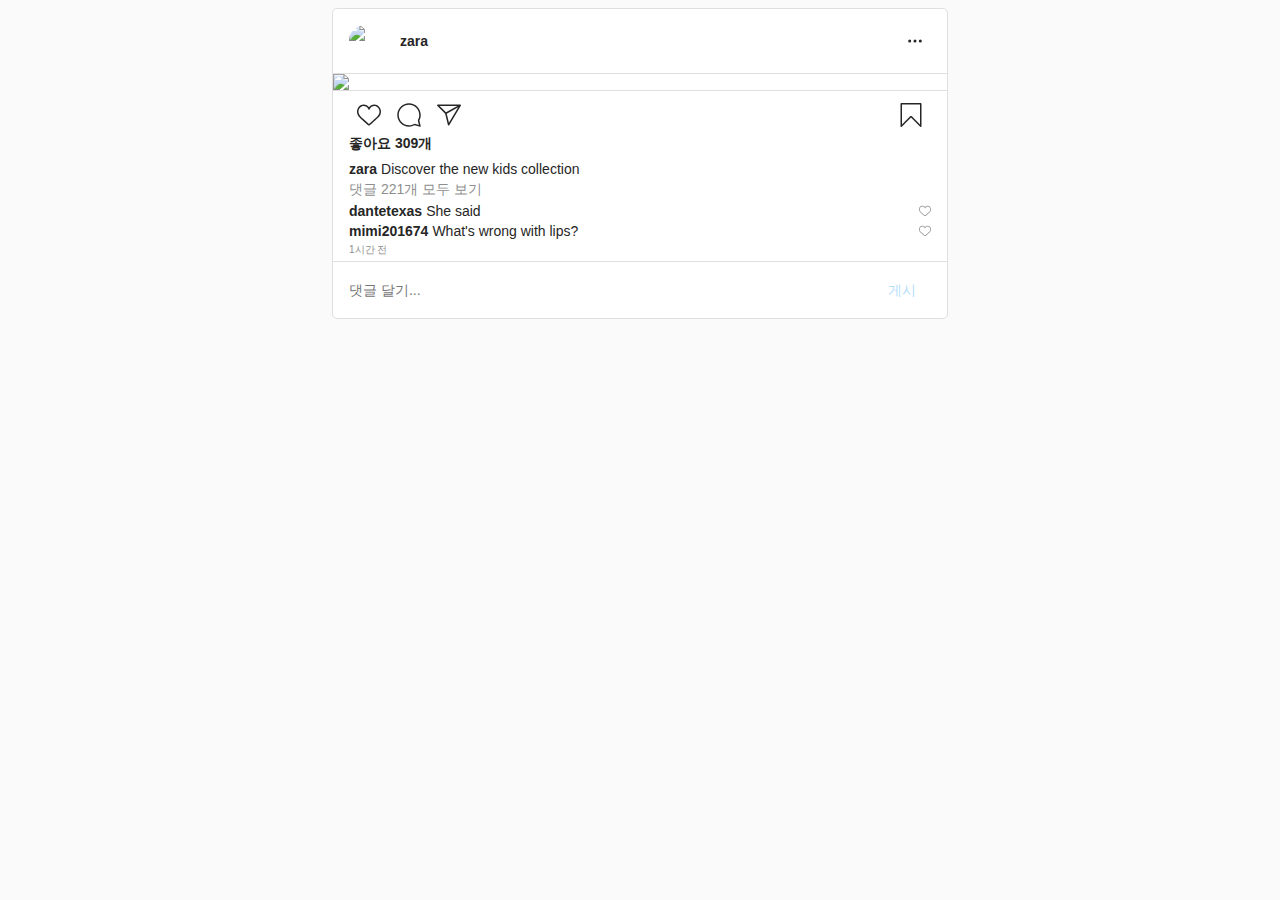
==== instagram/index.html @ 220dec62 "인스타그램 클론코딩 프로젝트 추가" ====
<!DOCTYPE html>
<html>
  <head>
    <title>instagram</title>
    <link type="text/css" rel="stylesheet" href="./index.css" />
  </head>
  <body>
    <div class="feed">
      <div class="feed__header">
        <div class="header__account-info">
          <div class="user__thumb">
            <img
              src="https://scontent-ssn1-1.cdninstagram.com/v/t51.2885-19/s320x320/105950367_289081092275749_7298170428236645519_n.jpg?_nc_ht=scontent-ssn1-1.cdninstagram.com&_nc_ohc=eaD1prziFIoAX-0Ehdz&oh=d0e075d6cd42b6ee7dc914b1db09df08&oe=5F3594E5"
            />
          </div>
          <a class="user__id" href="">zara</a>
        </div>
        <div class="header__actions">
          <svg
            aria-label="옵션 더 보기"
            class="_8-yf5 "
            fill="#262626"
            height="16"
            viewBox="0 0 48 48"
            width="16"
          >
            <circle
              clip-rule="evenodd"
              cx="8"
              cy="24"
              fill-rule="evenodd"
              r="4.5"
            ></circle>
            <circle
              clip-rule="evenodd"
              cx="24"
              cy="24"
              fill-rule="evenodd"
              r="4.5"
            ></circle>
            <circle
              clip-rule="evenodd"
              cx="40"
              cy="24"
              fill-rule="evenodd"
              r="4.5"
            ></circle>
          </svg>
        </div>
      </div>
      <div class="feed__images">
        <img
          src="https://scontent-ssn1-1.cdninstagram.com/v/t51.2885-15/e35/p1080x1080/107159166_710665782837519_4238818945133716288_n.jpg?_nc_ht=scontent-ssn1-1.cdninstagram.com&_nc_cat=1&_nc_ohc=9SdWysUpTw0AX_OGU-p&oh=3f6f7fd5ccec45e2b79757ee2c34c776&oe=5F37ABF6"
        />
      </div>
      <div class="feed__icons">
        <div class="icons__left">
          <button class="icon__like">
            <svg
              aria-label="좋아요"
              class="_8-yf5 "
              fill="#262626"
              height="24"
              viewBox="0 0 48 48"
              width="24"
            >
              <path
                d="M34.6 6.1c5.7 0 10.4 5.2 10.4 11.5 0 6.8-5.9 11-11.5 16S25 41.3 24 41.9c-1.1-.7-4.7-4-9.5-8.3-5.7-5-11.5-9.2-11.5-16C3 11.3 7.7 6.1 13.4 6.1c4.2 0 6.5 2 8.1 4.3 1.9 2.6 2.2 3.9 2.5 3.9.3 0 .6-1.3 2.5-3.9 1.6-2.3 3.9-4.3 8.1-4.3m0-3c-4.5 0-7.9 1.8-10.6 5.6-2.7-3.7-6.1-5.5-10.6-5.5C6 3.1 0 9.6 0 17.6c0 7.3 5.4 12 10.6 16.5.6.5 1.3 1.1 1.9 1.7l2.3 2c4.4 3.9 6.6 5.9 7.6 6.5.5.3 1.1.5 1.6.5.6 0 1.1-.2 1.6-.5 1-.6 2.8-2.2 7.8-6.8l2-1.8c.7-.6 1.3-1.2 2-1.7C42.7 29.6 48 25 48 17.6c0-8-6-14.5-13.4-14.5z"
              ></path>
            </svg>
          </button>
          <button class="icon__comment">
            <svg
              aria-label="댓글 달기"
              class="_8-yf5 "
              fill="#262626"
              height="24"
              viewBox="0 0 48 48"
              width="24"
            >
              <path
                clip-rule="evenodd"
                d="M47.5 46.1l-2.8-11c1.8-3.3 2.8-7.1 2.8-11.1C47.5 11 37 .5 24 .5S.5 11 .5 24 11 47.5 24 47.5c4 0 7.8-1 11.1-2.8l11 2.8c.8.2 1.6-.6 1.4-1.4zm-3-22.1c0 4-1 7-2.6 10-.2.4-.3.9-.2 1.4l2.1 8.4-8.3-2.1c-.5-.1-1-.1-1.4.2-1.8 1-5.2 2.6-10 2.6-11.4 0-20.6-9.2-20.6-20.5S12.7 3.5 24 3.5 44.5 12.7 44.5 24z"
                fill-rule="evenodd"
              ></path>
            </svg>
          </button>
          <button class="icon__share">
            <svg
              aria-label="게시물 공유"
              class="_8-yf5 "
              fill="#262626"
              height="24"
              viewBox="0 0 48 48"
              width="24"
            >
              <path
                d="M47.8 3.8c-.3-.5-.8-.8-1.3-.8h-45C.9 3.1.3 3.5.1 4S0 5.2.4 5.7l15.9 15.6 5.5 22.6c.1.6.6 1 1.2 1.1h.2c.5 0 1-.3 1.3-.7l23.2-39c.4-.4.4-1 .1-1.5zM5.2 6.1h35.5L18 18.7 5.2 6.1zm18.7 33.6l-4.4-18.4L42.4 8.6 23.9 39.7z"
              ></path>
            </svg>
          </button>
        </div>
        <div class="icons__right">
          <button class="icon__bookmark">
            <svg
              aria-label="저장"
              class="_8-yf5 "
              fill="#262626"
              height="24"
              viewBox="0 0 48 48"
              width="24"
            >
              <path
                d="M43.5 48c-.4 0-.8-.2-1.1-.4L24 29 5.6 47.6c-.4.4-1.1.6-1.6.3-.6-.2-1-.8-1-1.4v-45C3 .7 3.7 0 4.5 0h39c.8 0 1.5.7 1.5 1.5v45c0 .6-.4 1.2-.9 1.4-.2.1-.4.1-.6.1zM24 26c.8 0 1.6.3 2.2.9l15.8 16V3H6v39.9l15.8-16c.6-.6 1.4-.9 2.2-.9z"
              ></path>
            </svg>
          </button>
        </div>
      </div>
      <div class="feed__likes">
        <p class="likes__text">좋아요 <em>309</em>개</p>
      </div>
      <div class="feed__text">
        <p class="text">
          <a href="" class="account__id">zara</a>Discover the new kids
          collection
        </p>
      </div>
      <div class="feed__view-comments">
        <a href="" class="view-comment__all-comment">댓글 221개 모두 보기</a>
        <div class="view-comment__comment-list">
          <div class="comment-list__comment-item">
            <p class="text">
              <a href="" class="account__id">dantetexas</a>She said
            </p>
            <button class="comment-item__like">
              <svg
                aria-label="좋아요"
                class="_8-yf5 "
                fill="#8e8e8e"
                height="12"
                viewBox="0 0 48 48"
                width="12"
              >
                <path
                  d="M34.6 6.1c5.7 0 10.4 5.2 10.4 11.5 0 6.8-5.9 11-11.5 16S25 41.3 24 41.9c-1.1-.7-4.7-4-9.5-8.3-5.7-5-11.5-9.2-11.5-16C3 11.3 7.7 6.1 13.4 6.1c4.2 0 6.5 2 8.1 4.3 1.9 2.6 2.2 3.9 2.5 3.9.3 0 .6-1.3 2.5-3.9 1.6-2.3 3.9-4.3 8.1-4.3m0-3c-4.5 0-7.9 1.8-10.6 5.6-2.7-3.7-6.1-5.5-10.6-5.5C6 3.1 0 9.6 0 17.6c0 7.3 5.4 12 10.6 16.5.6.5 1.3 1.1 1.9 1.7l2.3 2c4.4 3.9 6.6 5.9 7.6 6.5.5.3 1.1.5 1.6.5.6 0 1.1-.2 1.6-.5 1-.6 2.8-2.2 7.8-6.8l2-1.8c.7-.6 1.3-1.2 2-1.7C42.7 29.6 48 25 48 17.6c0-8-6-14.5-13.4-14.5z"
                ></path>
              </svg>
            </button>
          </div>
          <div class="comment-list__comment-item">
            <p class="text">
              <a href="" class="account__id">mimi201674</a>What's wrong with
              lips?
            </p>
            <button class="comment-item__like">
              <svg
                aria-label="좋아요"
                class="_8-yf5 "
                fill="#8e8e8e"
                height="12"
                viewBox="0 0 48 48"
                width="12"
              >
                <path
                  d="M34.6 6.1c5.7 0 10.4 5.2 10.4 11.5 0 6.8-5.9 11-11.5 16S25 41.3 24 41.9c-1.1-.7-4.7-4-9.5-8.3-5.7-5-11.5-9.2-11.5-16C3 11.3 7.7 6.1 13.4 6.1c4.2 0 6.5 2 8.1 4.3 1.9 2.6 2.2 3.9 2.5 3.9.3 0 .6-1.3 2.5-3.9 1.6-2.3 3.9-4.3 8.1-4.3m0-3c-4.5 0-7.9 1.8-10.6 5.6-2.7-3.7-6.1-5.5-10.6-5.5C6 3.1 0 9.6 0 17.6c0 7.3 5.4 12 10.6 16.5.6.5 1.3 1.1 1.9 1.7l2.3 2c4.4 3.9 6.6 5.9 7.6 6.5.5.3 1.1.5 1.6.5.6 0 1.1-.2 1.6-.5 1-.6 2.8-2.2 7.8-6.8l2-1.8c.7-.6 1.3-1.2 2-1.7C42.7 29.6 48 25 48 17.6c0-8-6-14.5-13.4-14.5z"
                ></path>
              </svg>
            </button>
          </div>
        </div>
      </div>
      <div class="feed__time">1시간 전</div>
      <div class="feed__write-comments">
        <div class="wirte-comment__input">
          <input
            type="text"
            id="write__comment__input"
            placeholder="댓글 달기..."
          />
        </div>
        <button class="wirte-comment__button">게시</button>
      </div>
    </div>
    <script type="text/javascript" src="./index.js"></script>
  </body>
</html>
---- instagram/index.css ----
body {
  box-sizing: border-box;
  color: #262626;
  font-size: 14px;
  font-family: -apple-system, BlinkMacSystemFont, "Segoe UI", Roboto, Helvetica,
    Arial, sans-serif;
  background: #fafafa;
}
em {
  font-style: normal;
}
p {
  margin: 0;
}
img {
  display: block;
}
.feed {
  width: 614px;
  margin: 0 auto;
  border-radius: 5px;
  border: 1px solid #dfdfdf;
  background: #fff;
}
a {
  color: #262626;
}
a,
a:hover,
a:active {
  text-decoration: none;
  outline: none;
}
button,
input {
  border: none;
  margin: 0;
  padding: 0;
  overflow: visible;
  outline: none;
  background: transparent;
  color: inherit;
  font: inherit;
  line-height: normal;
  -webkit-font-smoothing: inherit;
  -moz-osx-font-smoothing: inherit;
  -webkit-appearance: none;
}
button {
  cursor: pointer;
}
/* feed__header */
.feed__header {
  padding: 16px;
  font-size: 0;
}
.header__account-info {
  display: inline-block;
  vertical-align: middle;
  width: calc(100% - 24px);
  font-size: 14px;
}
.user__thumb {
  display: inline-block;
  vertical-align: middle;
  width: 32px;
  height: 32px;
  margin-right: 15px;
  overflow: hidden;
  border-radius: 50%;
}
.user__thumb img {
  width: 100%;
}
.user__id {
  display: inline-block;
  vertical-align: middle;
  font-weight: bold;
}

.header__actions {
  width: 24px;
  display: inline-block;
  vertical-align: middle;
}
/* feed__images */
.feed__images {
  border-top: 1px solid #dfdfdf;
  border-bottom: 1px solid #dfdfdf;
}
.feed__images img {
  width: 100%;
}

/* feed__icons */
.feed__icons {
  padding: 0 16px;
  height: 40px;
  font-size: 0;
  margin-top: 4px;
}
.icons__left {
  display: inline-block;
  vertical-align: middle;
  width: calc(100% - 40px);
}
.icons__left button {
  width: 40px;
  height: 40px;
}
.icons__right {
  display: inline-block;
  vertical-align: middle;
  width: 40px;
}
.icons__right button {
  width: 40px;
  height: 40px;
}

/* feed__likes */
.feed__likes {
  padding: 0 16px;
  margin-bottom: 8px;
}
.feed__likes .likes__text {
  font-weight: bold;
}

/* feed__text */
.feed__text {
  padding: 0 16px;
  margin-bottom: 4px;
}

/* feed__view-comments */
.feed__view-comments {
  padding: 0 16px;
}
.view-comment__all-comment {
  display: inline-block;
  color: #8e8e8e;
  margin-bottom: 4px;
}
.comment-list__comment-item {
  font-size: 0;
  margin-bottom: 4px;
}
.comment-list__comment-item .text {
  display: inline-block;
  vertical-align: middle;
  width: calc(100% - 12px);
}
.comment-list__comment-item .comment-item__like {
  display: inline-block;
  vertical-align: middle;
  width: 12px;
}
/* feed__time */
.feed__time {
  padding: 0 16px;
  color: #8e8e8e;
  font-size: 10px;
  margin-bottom: 4px;
}

/* feed__write-comments */
.feed__write-comments {
  height: 56px;
  padding: 0 16px;
  margin-top: 4px;
  border-top: 1px solid #dfdfdf;
  font-size: 0;
}
.wirte-comment__input {
  display: inline-block;
  vertical-align: middle;
  width: calc(100% - 10%);
  font-size: 14px;
  line-height: 56px;
}
.wirte-comment__input::placeholder {
  color: rgb(38, 38, 38);
}
.wirte-comment__button {
  display: inline-block;
  vertical-align: middle;
  font-size: 14px;
  width: 10%;
  line-height: 56px;
  color: #0095f6;
  opacity: 0.3;
}
/* common */
.text {
  font-size: 14px;
}

.text .account__id {
  font-weight: bold;
  margin-right: 4px;
}
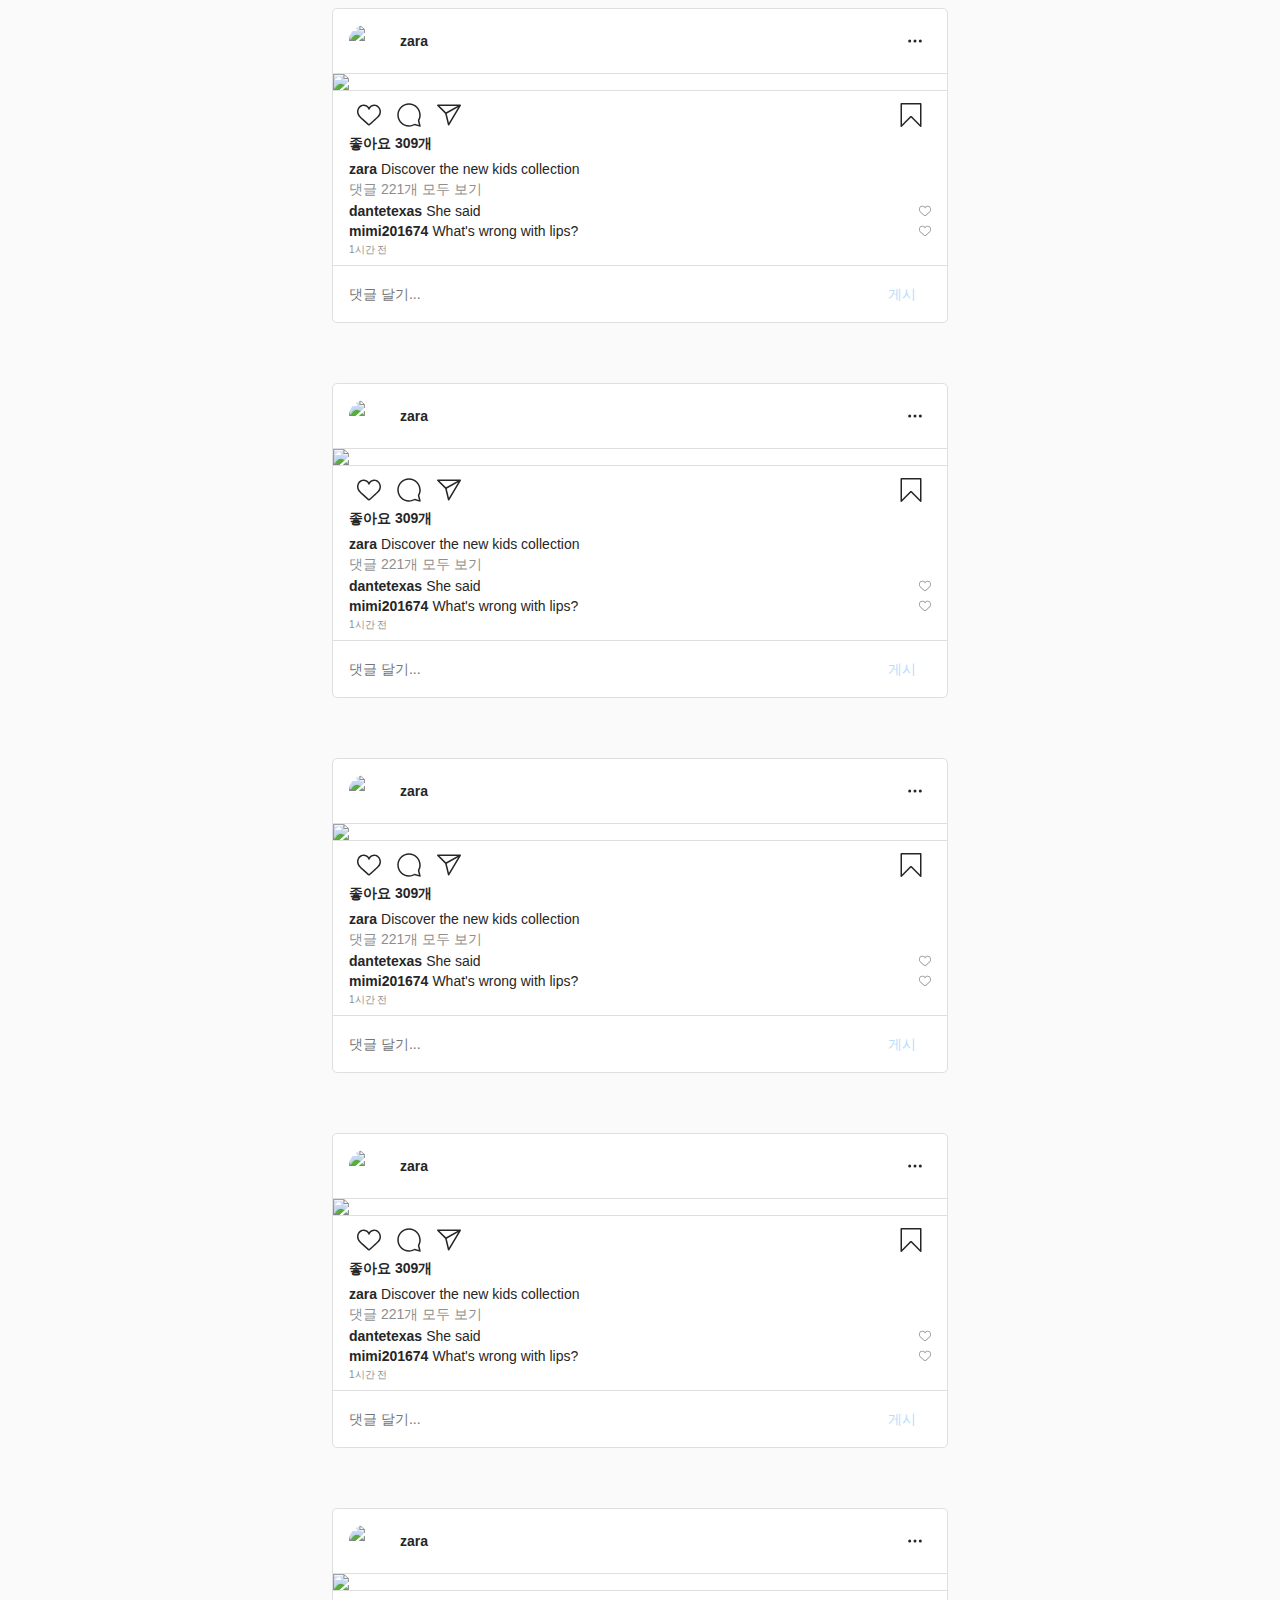
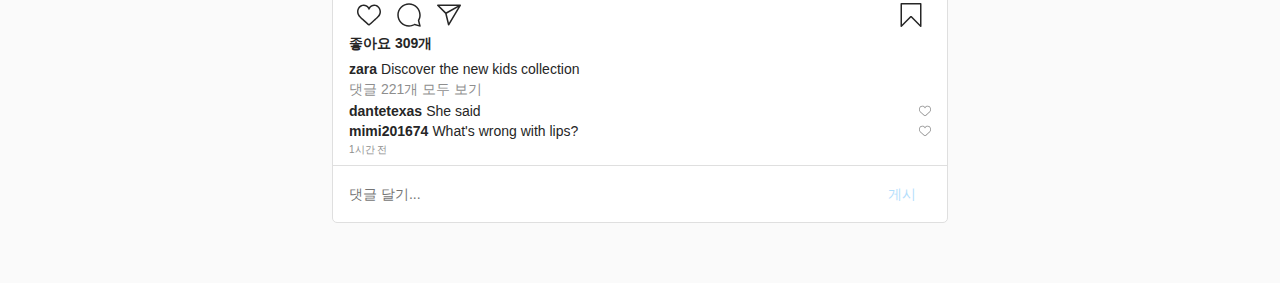
==== commit 4632a5bf: "Feed class 구현" ====
--- a/instagram/index.html
+++ b/instagram/index.html
@@ -5,183 +5,7 @@
     <link type="text/css" rel="stylesheet" href="./index.css" />
   </head>
   <body>
-    <div class="feed">
-      <div class="feed__header">
-        <div class="header__account-info">
-          <div class="user__thumb">
-            <img
-              src="https://scontent-ssn1-1.cdninstagram.com/v/t51.2885-19/s320x320/105950367_289081092275749_7298170428236645519_n.jpg?_nc_ht=scontent-ssn1-1.cdninstagram.com&_nc_ohc=eaD1prziFIoAX-0Ehdz&oh=d0e075d6cd42b6ee7dc914b1db09df08&oe=5F3594E5"
-            />
-          </div>
-          <a class="user__id" href="">zara</a>
-        </div>
-        <div class="header__actions">
-          <svg
-            aria-label="옵션 더 보기"
-            class="_8-yf5 "
-            fill="#262626"
-            height="16"
-            viewBox="0 0 48 48"
-            width="16"
-          >
-            <circle
-              clip-rule="evenodd"
-              cx="8"
-              cy="24"
-              fill-rule="evenodd"
-              r="4.5"
-            ></circle>
-            <circle
-              clip-rule="evenodd"
-              cx="24"
-              cy="24"
-              fill-rule="evenodd"
-              r="4.5"
-            ></circle>
-            <circle
-              clip-rule="evenodd"
-              cx="40"
-              cy="24"
-              fill-rule="evenodd"
-              r="4.5"
-            ></circle>
-          </svg>
-        </div>
-      </div>
-      <div class="feed__images">
-        <img
-          src="https://scontent-ssn1-1.cdninstagram.com/v/t51.2885-15/e35/p1080x1080/107159166_710665782837519_4238818945133716288_n.jpg?_nc_ht=scontent-ssn1-1.cdninstagram.com&_nc_cat=1&_nc_ohc=9SdWysUpTw0AX_OGU-p&oh=3f6f7fd5ccec45e2b79757ee2c34c776&oe=5F37ABF6"
-        />
-      </div>
-      <div class="feed__icons">
-        <div class="icons__left">
-          <button class="icon__like">
-            <svg
-              aria-label="좋아요"
-              class="_8-yf5 "
-              fill="#262626"
-              height="24"
-              viewBox="0 0 48 48"
-              width="24"
-            >
-              <path
-                d="M34.6 6.1c5.7 0 10.4 5.2 10.4 11.5 0 6.8-5.9 11-11.5 16S25 41.3 24 41.9c-1.1-.7-4.7-4-9.5-8.3-5.7-5-11.5-9.2-11.5-16C3 11.3 7.7 6.1 13.4 6.1c4.2 0 6.5 2 8.1 4.3 1.9 2.6 2.2 3.9 2.5 3.9.3 0 .6-1.3 2.5-3.9 1.6-2.3 3.9-4.3 8.1-4.3m0-3c-4.5 0-7.9 1.8-10.6 5.6-2.7-3.7-6.1-5.5-10.6-5.5C6 3.1 0 9.6 0 17.6c0 7.3 5.4 12 10.6 16.5.6.5 1.3 1.1 1.9 1.7l2.3 2c4.4 3.9 6.6 5.9 7.6 6.5.5.3 1.1.5 1.6.5.6 0 1.1-.2 1.6-.5 1-.6 2.8-2.2 7.8-6.8l2-1.8c.7-.6 1.3-1.2 2-1.7C42.7 29.6 48 25 48 17.6c0-8-6-14.5-13.4-14.5z"
-              ></path>
-            </svg>
-          </button>
-          <button class="icon__comment">
-            <svg
-              aria-label="댓글 달기"
-              class="_8-yf5 "
-              fill="#262626"
-              height="24"
-              viewBox="0 0 48 48"
-              width="24"
-            >
-              <path
-                clip-rule="evenodd"
-                d="M47.5 46.1l-2.8-11c1.8-3.3 2.8-7.1 2.8-11.1C47.5 11 37 .5 24 .5S.5 11 .5 24 11 47.5 24 47.5c4 0 7.8-1 11.1-2.8l11 2.8c.8.2 1.6-.6 1.4-1.4zm-3-22.1c0 4-1 7-2.6 10-.2.4-.3.9-.2 1.4l2.1 8.4-8.3-2.1c-.5-.1-1-.1-1.4.2-1.8 1-5.2 2.6-10 2.6-11.4 0-20.6-9.2-20.6-20.5S12.7 3.5 24 3.5 44.5 12.7 44.5 24z"
-                fill-rule="evenodd"
-              ></path>
-            </svg>
-          </button>
-          <button class="icon__share">
-            <svg
-              aria-label="게시물 공유"
-              class="_8-yf5 "
-              fill="#262626"
-              height="24"
-              viewBox="0 0 48 48"
-              width="24"
-            >
-              <path
-                d="M47.8 3.8c-.3-.5-.8-.8-1.3-.8h-45C.9 3.1.3 3.5.1 4S0 5.2.4 5.7l15.9 15.6 5.5 22.6c.1.6.6 1 1.2 1.1h.2c.5 0 1-.3 1.3-.7l23.2-39c.4-.4.4-1 .1-1.5zM5.2 6.1h35.5L18 18.7 5.2 6.1zm18.7 33.6l-4.4-18.4L42.4 8.6 23.9 39.7z"
-              ></path>
-            </svg>
-          </button>
-        </div>
-        <div class="icons__right">
-          <button class="icon__bookmark">
-            <svg
-              aria-label="저장"
-              class="_8-yf5 "
-              fill="#262626"
-              height="24"
-              viewBox="0 0 48 48"
-              width="24"
-            >
-              <path
-                d="M43.5 48c-.4 0-.8-.2-1.1-.4L24 29 5.6 47.6c-.4.4-1.1.6-1.6.3-.6-.2-1-.8-1-1.4v-45C3 .7 3.7 0 4.5 0h39c.8 0 1.5.7 1.5 1.5v45c0 .6-.4 1.2-.9 1.4-.2.1-.4.1-.6.1zM24 26c.8 0 1.6.3 2.2.9l15.8 16V3H6v39.9l15.8-16c.6-.6 1.4-.9 2.2-.9z"
-              ></path>
-            </svg>
-          </button>
-        </div>
-      </div>
-      <div class="feed__likes">
-        <p class="likes__text">좋아요 <em>309</em>개</p>
-      </div>
-      <div class="feed__text">
-        <p class="text">
-          <a href="" class="account__id">zara</a>Discover the new kids
-          collection
-        </p>
-      </div>
-      <div class="feed__view-comments">
-        <a href="" class="view-comment__all-comment">댓글 221개 모두 보기</a>
-        <div class="view-comment__comment-list">
-          <div class="comment-list__comment-item">
-            <p class="text">
-              <a href="" class="account__id">dantetexas</a>She said
-            </p>
-            <button class="comment-item__like">
-              <svg
-                aria-label="좋아요"
-                class="_8-yf5 "
-                fill="#8e8e8e"
-                height="12"
-                viewBox="0 0 48 48"
-                width="12"
-              >
-                <path
-                  d="M34.6 6.1c5.7 0 10.4 5.2 10.4 11.5 0 6.8-5.9 11-11.5 16S25 41.3 24 41.9c-1.1-.7-4.7-4-9.5-8.3-5.7-5-11.5-9.2-11.5-16C3 11.3 7.7 6.1 13.4 6.1c4.2 0 6.5 2 8.1 4.3 1.9 2.6 2.2 3.9 2.5 3.9.3 0 .6-1.3 2.5-3.9 1.6-2.3 3.9-4.3 8.1-4.3m0-3c-4.5 0-7.9 1.8-10.6 5.6-2.7-3.7-6.1-5.5-10.6-5.5C6 3.1 0 9.6 0 17.6c0 7.3 5.4 12 10.6 16.5.6.5 1.3 1.1 1.9 1.7l2.3 2c4.4 3.9 6.6 5.9 7.6 6.5.5.3 1.1.5 1.6.5.6 0 1.1-.2 1.6-.5 1-.6 2.8-2.2 7.8-6.8l2-1.8c.7-.6 1.3-1.2 2-1.7C42.7 29.6 48 25 48 17.6c0-8-6-14.5-13.4-14.5z"
-                ></path>
-              </svg>
-            </button>
-          </div>
-          <div class="comment-list__comment-item">
-            <p class="text">
-              <a href="" class="account__id">mimi201674</a>What's wrong with
-              lips?
-            </p>
-            <button class="comment-item__like">
-              <svg
-                aria-label="좋아요"
-                class="_8-yf5 "
-                fill="#8e8e8e"
-                height="12"
-                viewBox="0 0 48 48"
-                width="12"
-              >
-                <path
-                  d="M34.6 6.1c5.7 0 10.4 5.2 10.4 11.5 0 6.8-5.9 11-11.5 16S25 41.3 24 41.9c-1.1-.7-4.7-4-9.5-8.3-5.7-5-11.5-9.2-11.5-16C3 11.3 7.7 6.1 13.4 6.1c4.2 0 6.5 2 8.1 4.3 1.9 2.6 2.2 3.9 2.5 3.9.3 0 .6-1.3 2.5-3.9 1.6-2.3 3.9-4.3 8.1-4.3m0-3c-4.5 0-7.9 1.8-10.6 5.6-2.7-3.7-6.1-5.5-10.6-5.5C6 3.1 0 9.6 0 17.6c0 7.3 5.4 12 10.6 16.5.6.5 1.3 1.1 1.9 1.7l2.3 2c4.4 3.9 6.6 5.9 7.6 6.5.5.3 1.1.5 1.6.5.6 0 1.1-.2 1.6-.5 1-.6 2.8-2.2 7.8-6.8l2-1.8c.7-.6 1.3-1.2 2-1.7C42.7 29.6 48 25 48 17.6c0-8-6-14.5-13.4-14.5z"
-                ></path>
-              </svg>
-            </button>
-          </div>
-        </div>
-      </div>
-      <div class="feed__time">1시간 전</div>
-      <div class="feed__write-comments">
-        <div class="wirte-comment__input">
-          <input
-            type="text"
-            id="write__comment__input"
-            placeholder="댓글 달기..."
-          />
-        </div>
-        <button class="wirte-comment__button">게시</button>
-      </div>
-    </div>
+    <div id="timeline"></div>
     <script type="text/javascript" src="./index.js"></script>
   </body>
 </html>
--- a/instagram/index.css
+++ b/instagram/index.css
@@ -17,7 +17,7 @@
 }
 .feed {
   width: 614px;
-  margin: 0 auto;
+  margin: 0 auto 60px;
   border-radius: 5px;
   border: 1px solid #dfdfdf;
   background: #fff;
@@ -161,14 +161,13 @@
   padding: 0 16px;
   color: #8e8e8e;
   font-size: 10px;
-  margin-bottom: 4px;
+  margin-bottom: 8px;
 }
 
 /* feed__write-comments */
 .feed__write-comments {
   height: 56px;
   padding: 0 16px;
-  margin-top: 4px;
   border-top: 1px solid #dfdfdf;
   font-size: 0;
 }
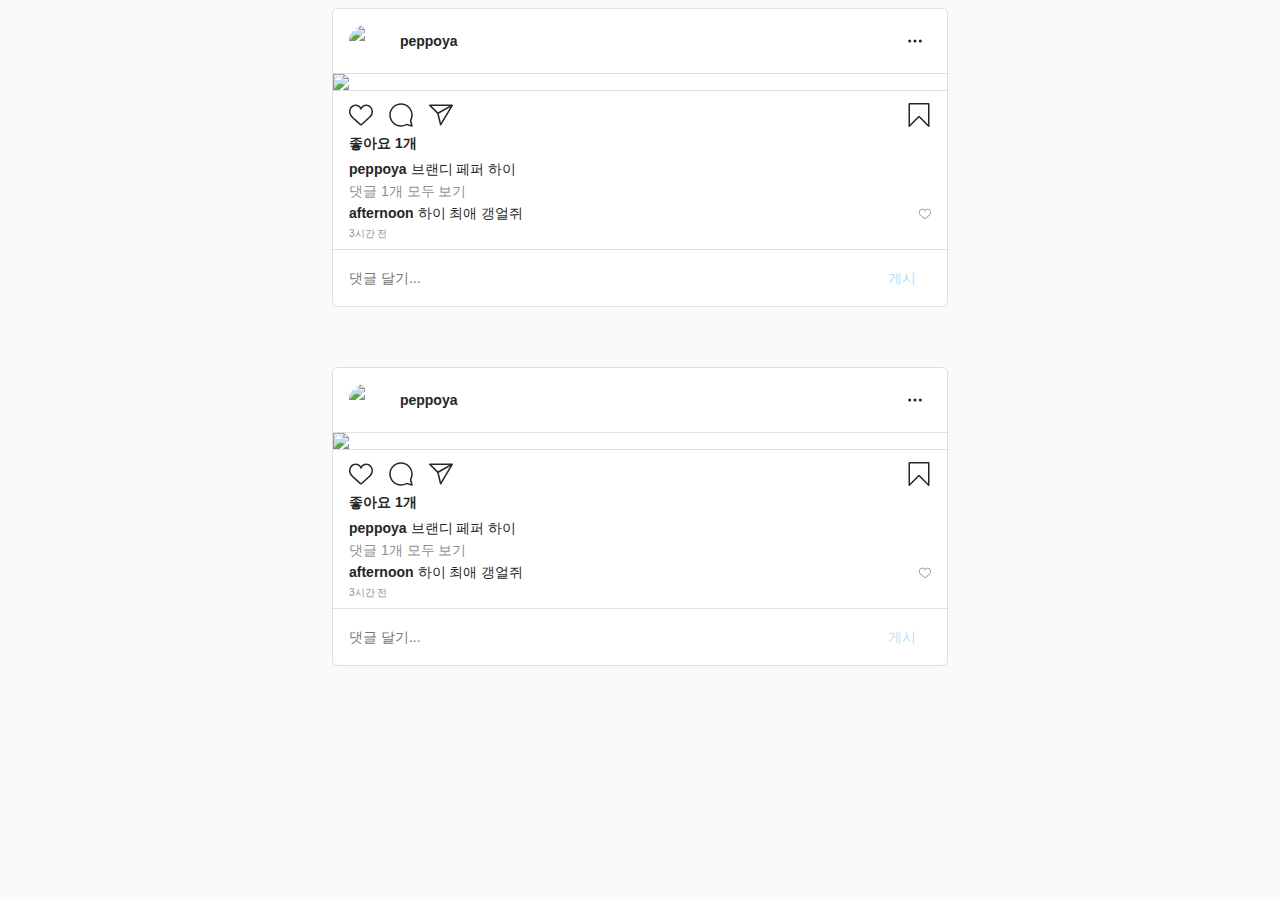
==== commit 36741401: "컴포넌트 분할" ====
--- a/instagram/index.html
+++ b/instagram/index.html
@@ -1,11 +1,11 @@
 <!DOCTYPE html>
-<html>
+<html lang="en">
   <head>
     <title>instagram</title>
     <link type="text/css" rel="stylesheet" href="./index.css" />
   </head>
   <body>
     <div id="timeline"></div>
-    <script type="text/javascript" src="./index.js"></script>
+    <script type="module" src="./index.js"></script>
   </body>
 </html>
--- a/instagram/index.css
+++ b/instagram/index.css
@@ -94,7 +94,7 @@
 
 /* feed__icons */
 .feed__icons {
-  padding: 0 16px;
+  padding: 0 8px;
   height: 40px;
   font-size: 0;
   margin-top: 4px;
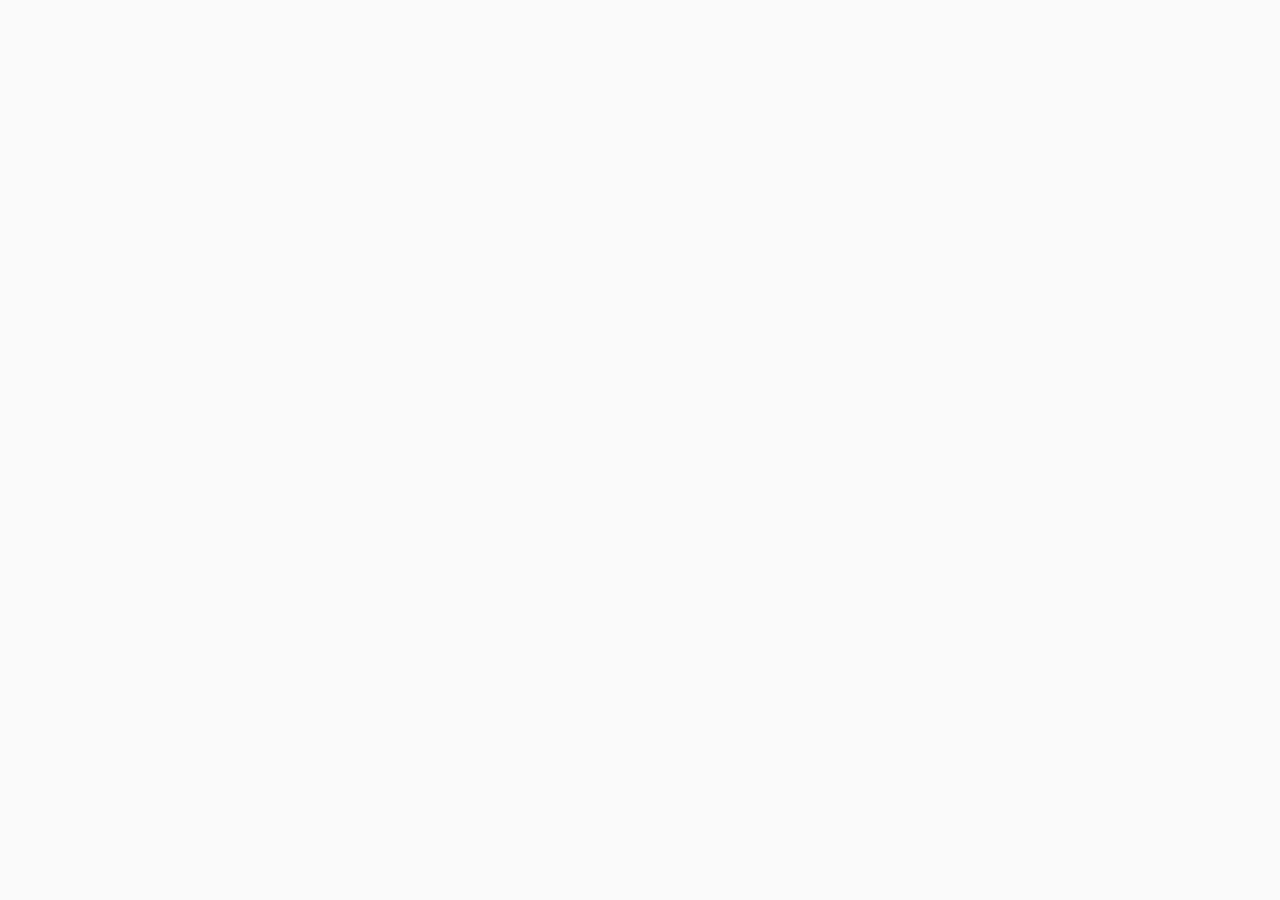
==== commit 31747e99: "인스타그램 클론코딩 라이브러리 적용중" ====
--- a/instagram/index.html
+++ b/instagram/index.html
@@ -3,9 +3,11 @@
   <head>
     <title>instagram</title>
     <link type="text/css" rel="stylesheet" href="./index.css" />
+    <link type="text/css" rel="stylesheet" href="../library/index.css" />
   </head>
   <body>
     <div id="timeline"></div>
-    <script type="module" src="./index.js"></script>
+    <script src="../library/instagram.js"></script>
+    <script src="./index.js"></script>
   </body>
 </html>
--- a/library/index.css
+++ b/library/index.css
@@ -0,0 +1,82 @@
+ul,
+li {
+  list-style: none;
+  padding: 0;
+  margin: 0;
+}
+.slider {
+  position: relative;
+}
+.item-container,
+.slider-container {
+  width: 614px;
+  height: 614px;
+  overflow: hidden;
+}
+.slider-container ul {
+}
+.item-container *,
+.slider-container * {
+  width: 614px;
+}
+
+.slider-container ul {
+  font-size: 0;
+  transition: all 0.2s ease-out;
+}
+
+.slider-container ul li {
+  display: inline-block;
+}
+
+.indicator span {
+  display: inline-block;
+  width: 6px;
+  height: 6px;
+  margin: 0 2px;
+  background: #a8a8a8;
+  border-radius: 50%;
+}
+
+.indicator span.on {
+  background: #0095f6;
+}
+
+.navigation {
+  position: absolute;
+  display: flex;
+  justify-content: space-between;
+  top: 50%;
+  transform: translateY(-50%);
+  width: 100%;
+  left: 0;
+}
+
+.navigation button {
+  width: 30px;
+  height: 30px;
+}
+
+.icon {
+  animation: grow-up 0.2s;
+}
+
+@keyframes grow-up {
+  0% {
+    transform: scale(1);
+  }
+  80% {
+    transform: scale(1.2);
+  }
+  100% {
+    transform: scale(1);
+  }
+}
+
+.indicator-dot {
+  display: block;
+  width: 8px;
+  height: 8px;
+  border-radius: 50%;
+  background-color: gray;
+}
